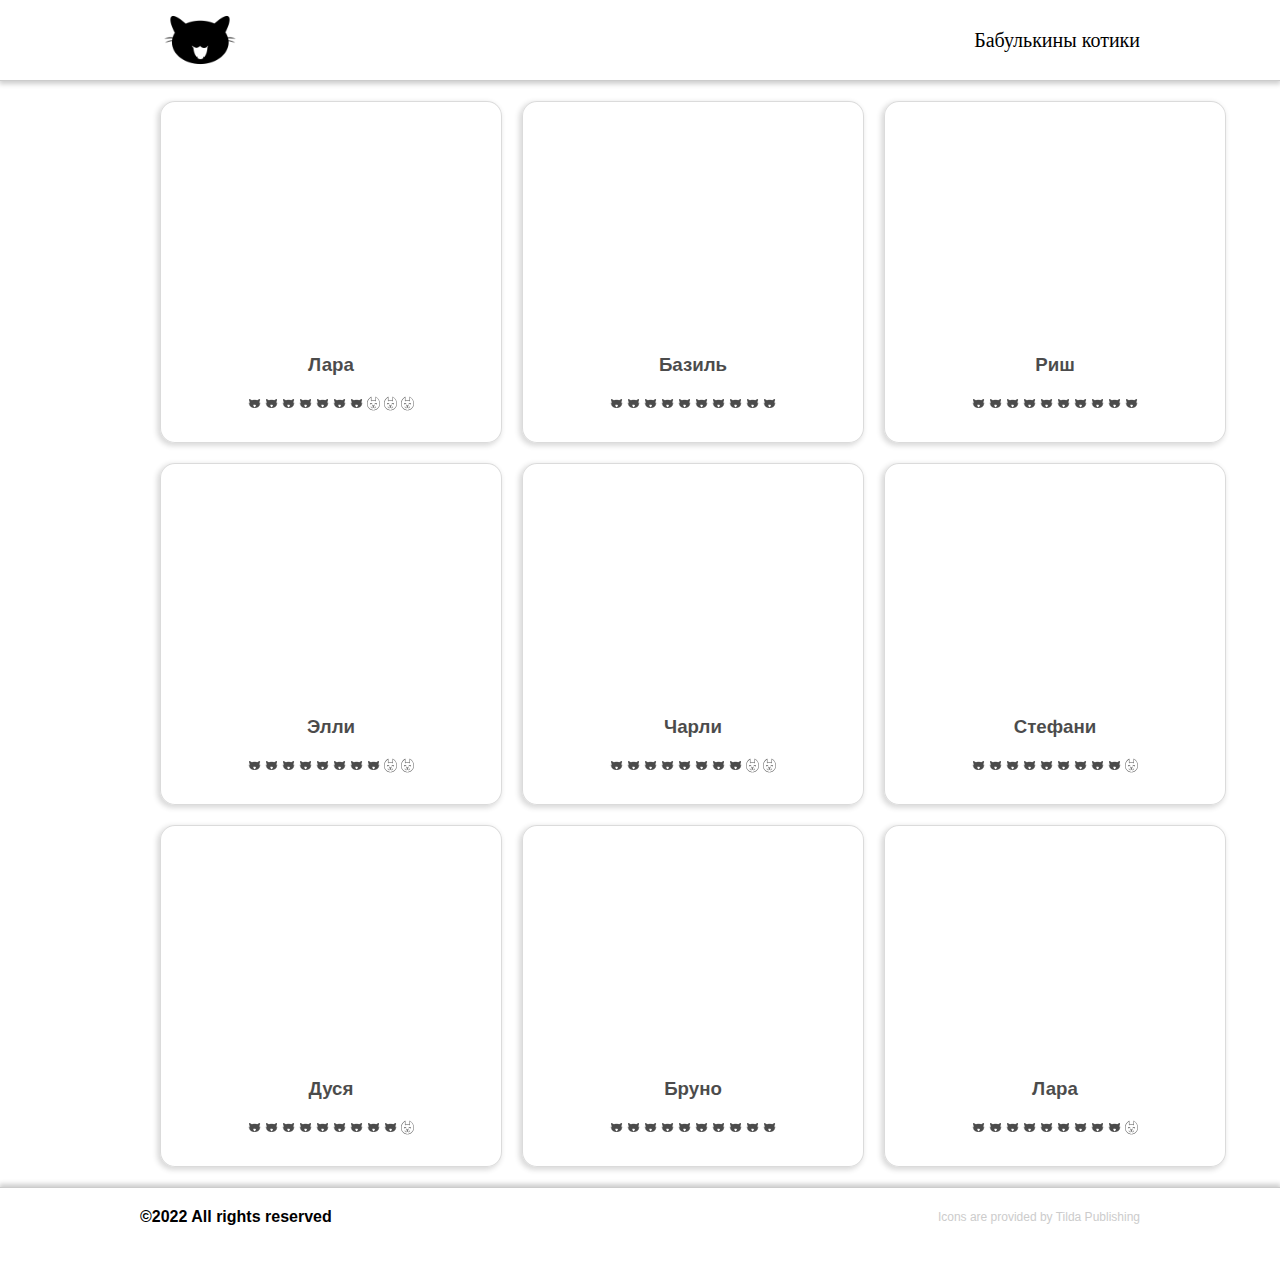
==== index.html @ b53d6079 "Cats web-site (without mocals)" ====
<!DOCTYPE html>
<html lang="en">
<head>
    <meta charset="UTF-8">
    <meta http-equiv="X-UA-Compatible" content="IE=edge">
    <meta name="viewport" content="width=device-width, initial-scale=1.0">
    <link rel="icon" href="img/logo.png" type="image/x-icon">
    <link rel="stylesheet" href="css/style.css">
    <title></title>
</head>
<body>

    <script defer src="js/cats.js"></script>    
    <script defer src="js/script.js"></script>
</body>
</html>
---- css/style.css ----
.body {
    margin: 0 auto;
    /* margin-left: calc((100vw - 1000px) / 2); */

    /* width: 100vw; */
    height: 100vh;

    font-family: Arial, san-serif;

    box-sizing: border-box;
}

.header {
    width: 100vw;
    height: 80px;

    border-bottom: 1px solid rgba(0, 0, 0, 0.2);
    box-shadow: 0 2px 5px 1px rgba(0, 0, 0, 0.2);
}

.header_box {    
    margin: 0 auto;
    width: 1000px;
    
    display: flex;
    justify-content:space-between;
    align-items: center;
}

.header_logo {
    /* margin-left: calc((100vw - 1000px) / 2); */
    width: 80px;
    height: 80px;

    margin-left: 20px;

    color: green;

    background-repeat: no-repeat;
    background-size: cover;

    border: white;
    cursor: pointer;
}

.header_contact {
    font-size: 20px;
    font-family: Comic, san-serif;

    cursor: pointer;
}

.main {
    margin: 0 auto;
}

.main_conteiner {
    width: 1000px;

    margin-left: calc((100vw - 1000px) / 2);
    padding: 20px;

    display: grid;
    grid-template-columns: repeat(3, 1fr);
    grid-area: auto;
    grid-gap: 20px;
}

.conteiner_card {
    padding: 30px;

    width: 280px;
    height: 280px;

    background-color: rgba(255, 255, 255, 0.856);

    display: flex;
    flex-direction: column;
    align-items:center;

    border: 1px solid rgba(0, 0, 0, 0.2);
    border-radius: 15px;
    box-shadow: -2px 2px 5px 1px rgba(0, 0, 0, 0.2);
        
    opacity: 0.7;
    cursor: pointer;
    transition: transform 2s;
}

.conteiner_card:hover {
    transform: scale(1.1);
    box-shadow: -2px 2px 10px 1px rgba(0, 0, 0, 0.6);
    opacity: 1;
}

.conteiner_card-img {
    width: 280px;
    height: 240px;

    background-repeat: no-repeat;
    background-size: cover;
    background-position: center;

    justify-content: center;


    border-radius: 15px;

    transition: transform 2s;
}

.conteiner_catRate {
    display: flex;

}

.rate-hide {
    display: none;
}

.rate_likeNone {
    margin: 1px;

    width: 15px;
    height: 15px;

    background-image: url('../img/like.svg');
    background-repeat: no-repeat;
    background-size: cover;
    /* display: inline; */
}

.like {
    margin: 1px;

    width: 15px;
    height: 15px;

    background-image: url('../img/logo.png');
    background-repeat: no-repeat;
    background-size: cover;

}

.footer {
    padding-top: 20px;

    width: 100vw;
    height:60px;

    border-top: 1px solid rgba(0, 0, 0, 0.2);
    box-shadow: 0 -2px 5px 1px rgba(0, 0, 0, 0.2);

}

.footer_box {
    margin: 0 auto;
    width: 1000px;

    display: flex;
    justify-content: space-between;
    align-items: center;

}

.footer_copyright {
    font-weight: bold;
}

.footer_tilda {
    text-decoration: none;
    color: #ccc;

    font-size: 12px;
}
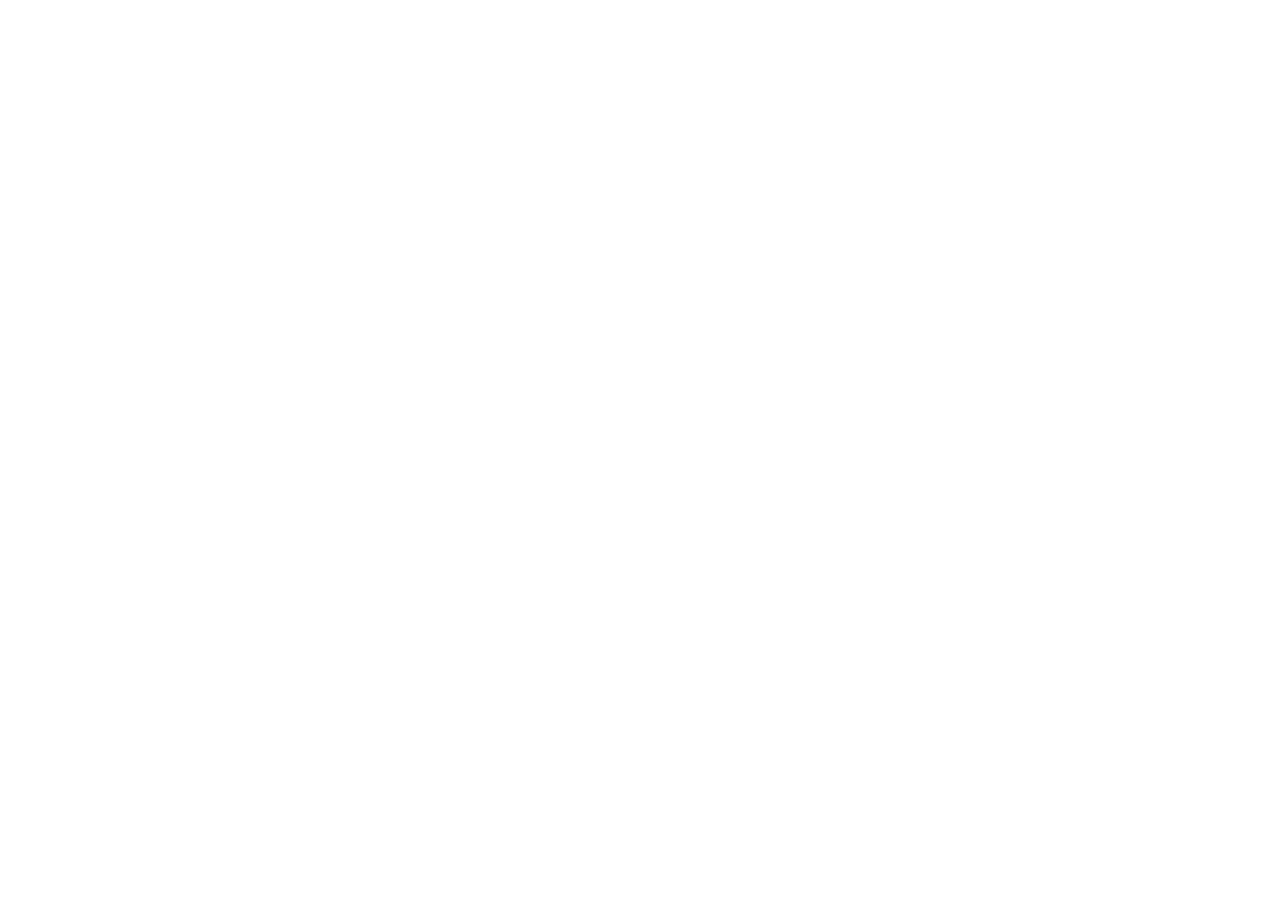
==== commit a9b7dd21: "Cat_site_1stTryApi" ====
--- a/index.html
+++ b/index.html
@@ -1,16 +1,33 @@
 <!DOCTYPE html>
 <html lang="en">
+
 <head>
     <meta charset="UTF-8">
     <meta http-equiv="X-UA-Compatible" content="IE=edge">
     <meta name="viewport" content="width=device-width, initial-scale=1.0">
     <link rel="icon" href="img/logo.png" type="image/x-icon">
     <link rel="stylesheet" href="css/style.css">
-    <title></title>
+    <script src="https://cdn.jsdelivr.net/npm/js-cookie@3.0.1/dist/js.cookie.min.js"></script>
+    <title>Cats</title>
 </head>
+
 <body>
 
-    <script defer src="js/cats.js"></script>    
+    <div class="popup popup__add__cat">
+        <form id="addCat" class="form__addCat">
+            <input type="number" placeholder="id" name="id" class="input-form">
+            <input type="text" placeholder="name" name="name" class="input-form">
+            <label><input type="checkbox" name="favourite" value="true" class="input-form"> favourite</label>
+            <input type="number" placeholder="rate" name="rate" class="input-form" min="0" max="10">
+            <input type="number" placeholder="age" name="age" class="input-form">
+            <input type="url" placeholder="img_link" name="img_link" class="input-form">
+            <textarea placeholder="description" name="description"></textarea>
+            <button type="submit">Добавить котика</button>
+        </form>
+    </div>
+
+
     <script defer src="js/script.js"></script>
 </body>
+
 </html>--- a/css/style.css
+++ b/css/style.css
@@ -10,40 +10,127 @@
     box-sizing: border-box;
 }
 
+.popup {
+    width: 100%;
+    height: 100vh;
+    position: fixed;
+    top: 0;
+    left: 0;
+
+    background-color: #0006;
+    display: none;
+}
+
+.popup__container {
+    padding: 20px;
+    width: 700px;
+    height: auto;
+
+    border: 1px solid black;
+    position: fixed;
+    left: calc(50vw - 350px);
+    top: calc(50vh - 150px);
+
+    /* box-sizing: border-box; */
+    border-radius: 10px;
+    box-shadow: 0 0 5px 0 #0004, 0 0 15px 0 #0004;
+}
+
+.popup__active {
+    display: block;
+}
+
+.popup__content {
+    width: 100%;
+    height: auto;
+
+    /* background-color: red; */
+}
+
+.popup__close {
+    width: 50px;
+    height: 50px;
+
+    /* background: white; */
+    background-repeat: no-repeat;
+    background-size: cover;
+
+    position: absolute;
+    top: 10px;
+    right: 10px;
+
+    cursor: pointer;
+}
+
+.popup__card {
+    display: flex;
+}
+
+.popup__image {
+    height: auto;
+}
+
+.popup__text {
+    margin-left: 20px;
+
+    font-size: 20px;
+}
+
 .header {
     width: 100vw;
     height: 80px;
-
-    border-bottom: 1px solid rgba(0, 0, 0, 0.2);
-    box-shadow: 0 2px 5px 1px rgba(0, 0, 0, 0.2);
-}
-
-.header_box {    
+    
+}
+
+.header__box {
     margin: 0 auto;
     width: 1000px;
-    
-    display: flex;
-    justify-content:space-between;
+
+    display: flex;
+    justify-content: space-between;
     align-items: center;
 }
 
-.header_logo {
+.header__logo {
     /* margin-left: calc((100vw - 1000px) / 2); */
     width: 80px;
     height: 80px;
 
     margin-left: 20px;
 
-    color: green;
-
-    background-repeat: no-repeat;
-    background-size: cover;
-
-    border: white;
-    cursor: pointer;
-}
-
-.header_contact {
+    background-repeat: no-repeat;
+    background-size: cover;
+
+    cursor: pointer;
+}
+
+.header__text__button {
+    margin: 10px;
+    display: flex;
+    align-items:center;
+
+}
+
+button {
+    margin: 10px 20px 0px 20px;
+
+    height: 30px;
+
+    background-color: rgba(152, 228, 212, 0.2);
+    border: none;
+    border-radius: 10px;
+    box-shadow: 0px 0px 5px 2px rgba(98, 110, 219, 0.4);
+
+    cursor: pointer;
+
+    transition: background-color 0.5s;
+}
+
+button:hover {
+    background-color: rgba(51, 155, 115, 0.2);
+}
+
+.header__contact {
     font-size: 20px;
     font-family: Comic, san-serif;
 
@@ -52,9 +139,16 @@
 
 .main {
     margin: 0 auto;
-}
-
-.main_conteiner {
+
+    border-top: 1px solid rgba(0, 0, 0, 0.2);
+    border-bottom: 1px solid rgba(0, 0, 0, 0.2);
+    border-left: none;
+    border-right: none;
+    box-shadow: inset 0 0px 5px 2px rgba(0, 0, 0, 0.2);
+
+}
+
+.main__container {
     width: 1000px;
 
     margin-left: calc((100vw - 1000px) / 2);
@@ -62,11 +156,12 @@
 
     display: grid;
     grid-template-columns: repeat(3, 1fr);
-    grid-area: auto;
+    /* grid-template-columns: repeat(auto-fill, 3fr); */
+    /* grid-area:auto; */
     grid-gap: 20px;
 }
 
-.conteiner_card {
+.container__card {
     padding: 30px;
 
     width: 280px;
@@ -76,24 +171,29 @@
 
     display: flex;
     flex-direction: column;
-    align-items:center;
+    align-items: center;
 
     border: 1px solid rgba(0, 0, 0, 0.2);
     border-radius: 15px;
     box-shadow: -2px 2px 5px 1px rgba(0, 0, 0, 0.2);
-        
+
     opacity: 0.7;
     cursor: pointer;
     transition: transform 2s;
 }
 
-.conteiner_card:hover {
+.container__card:hover {
     transform: scale(1.1);
     box-shadow: -2px 2px 10px 1px rgba(0, 0, 0, 0.6);
     opacity: 1;
 }
 
-.conteiner_card-img {
+/* .disabled {
+    pointer-events: none;
+    opacity: 0.2;
+} */
+
+.container__card-img {
     width: 280px;
     height: 240px;
 
@@ -109,7 +209,7 @@
     transition: transform 2s;
 }
 
-.conteiner_catRate {
+.container__catRate {
     display: flex;
 
 }
@@ -118,7 +218,7 @@
     display: none;
 }
 
-.rate_likeNone {
+.rate__likeNone {
     margin: 1px;
 
     width: 15px;
@@ -146,14 +246,14 @@
     padding-top: 20px;
 
     width: 100vw;
-    height:60px;
-
-    border-top: 1px solid rgba(0, 0, 0, 0.2);
-    box-shadow: 0 -2px 5px 1px rgba(0, 0, 0, 0.2);
-
-}
-
-.footer_box {
+    height: 60px;
+
+    /* border-top: 1px solid rgba(0, 0, 0, 0.2);
+    box-shadow: 0 -2px 5px 1px rgba(0, 0, 0, 0.2); */
+
+}
+
+.footer__box {
     margin: 0 auto;
     width: 1000px;
 
@@ -163,13 +263,76 @@
 
 }
 
-.footer_copyright {
+.footer__copyright {
     font-weight: bold;
 }
 
-.footer_tilda {
+.footer__tilda {
     text-decoration: none;
     color: #ccc;
 
     font-size: 12px;
+}
+
+.auth__container {
+    height: 100vh;
+    background-color: #0004;
+
+    display: flex;
+    justify-content: center;
+    align-items:center;
+}
+
+
+@media (max-width: 475px) {
+    .header {
+        height: 160px;
+    }
+
+    .header__box {
+        flex-direction: column;
+    }
+
+    .main {
+        padding-left: 30px;
+        padding-right: 30px;
+    }
+
+    .main__container {
+        margin: 10px;
+
+        padding-left: 30px;
+        padding-right: 30px;
+
+
+        grid-template-columns: 1fr;
+        gap: 30px;
+    }
+
+}
+
+@media (min-width: 476px) and (max-width: 1399px) {
+    .header {
+   
+        height: 160px;
+    }
+    
+    .header__box {
+        flex-direction: column;
+    }
+
+    .main {
+        padding-left: 40px;
+        padding-right: 40px;
+
+    }
+
+    .main__container {
+        margin: 10px;
+
+        padding-left: 10px;
+        padding-right: 10px;
+        grid-template-columns: 1fr 1fr;
+    }
+
 }